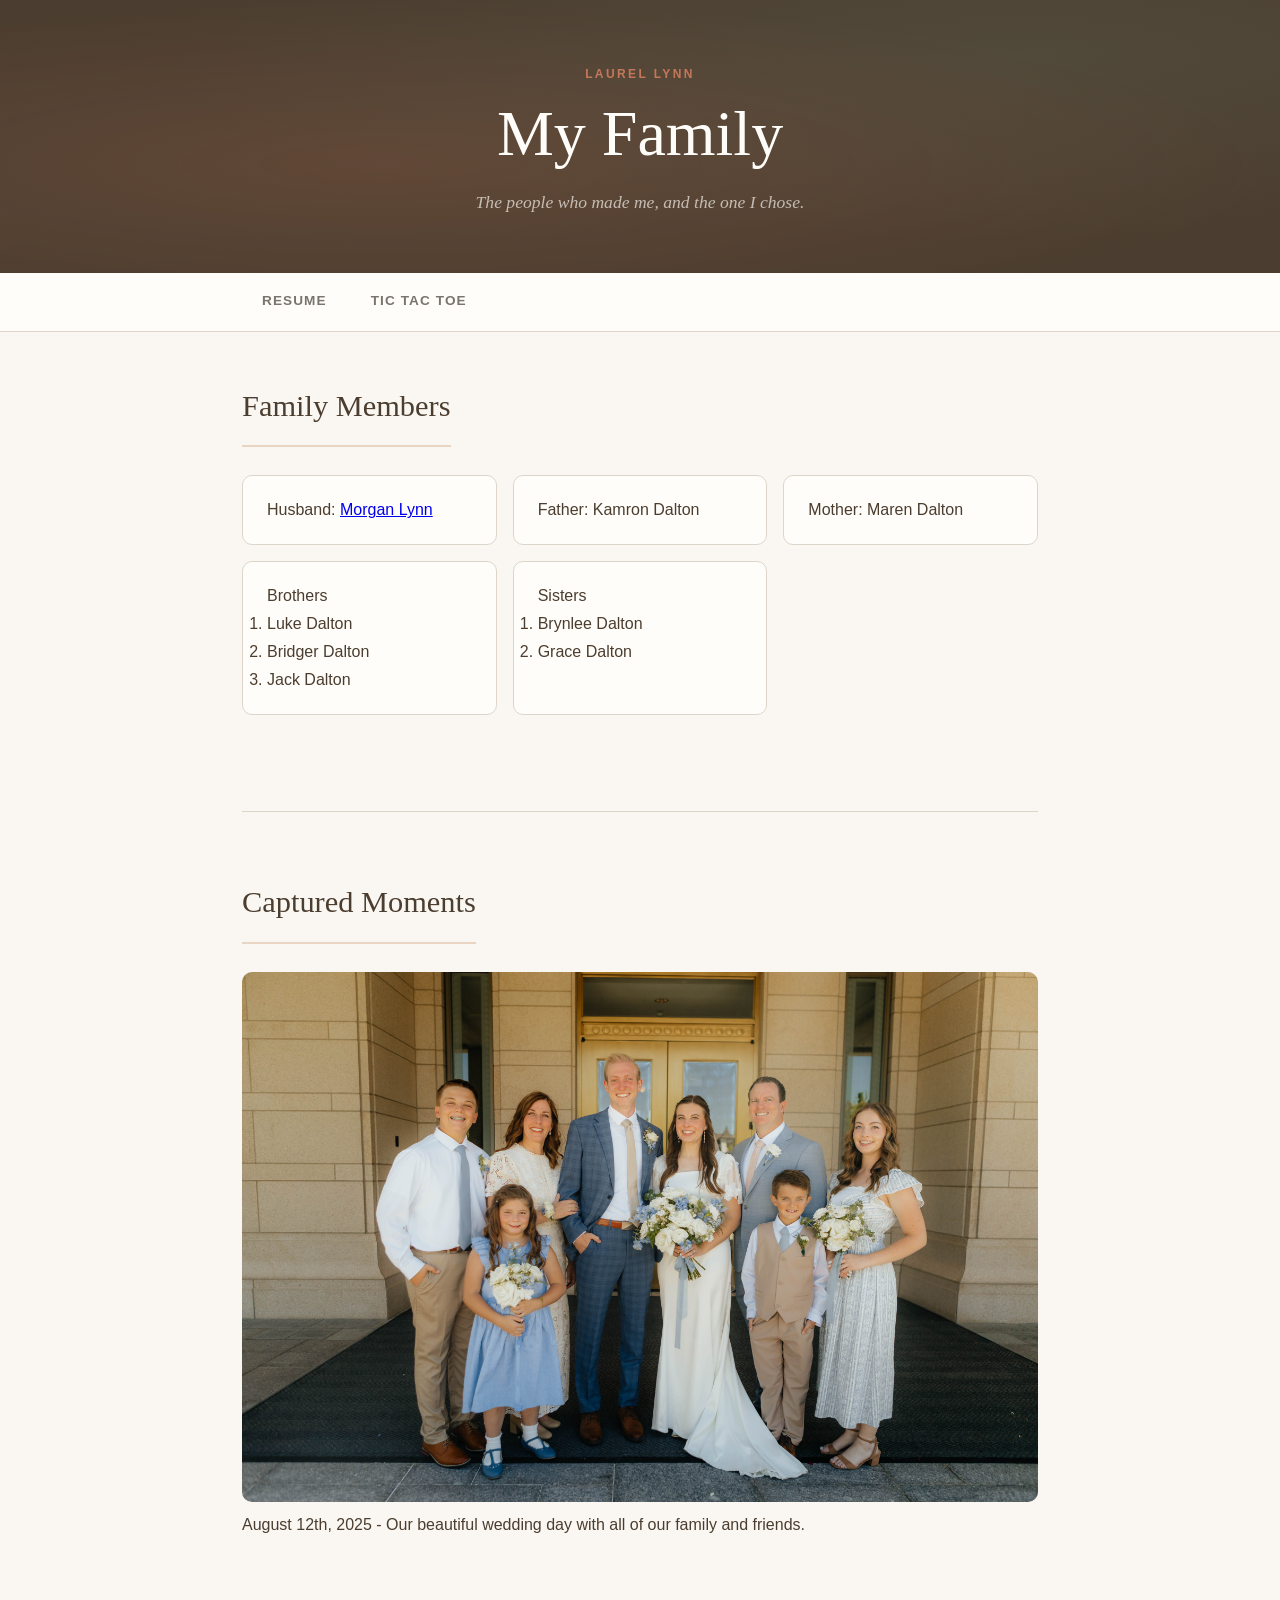
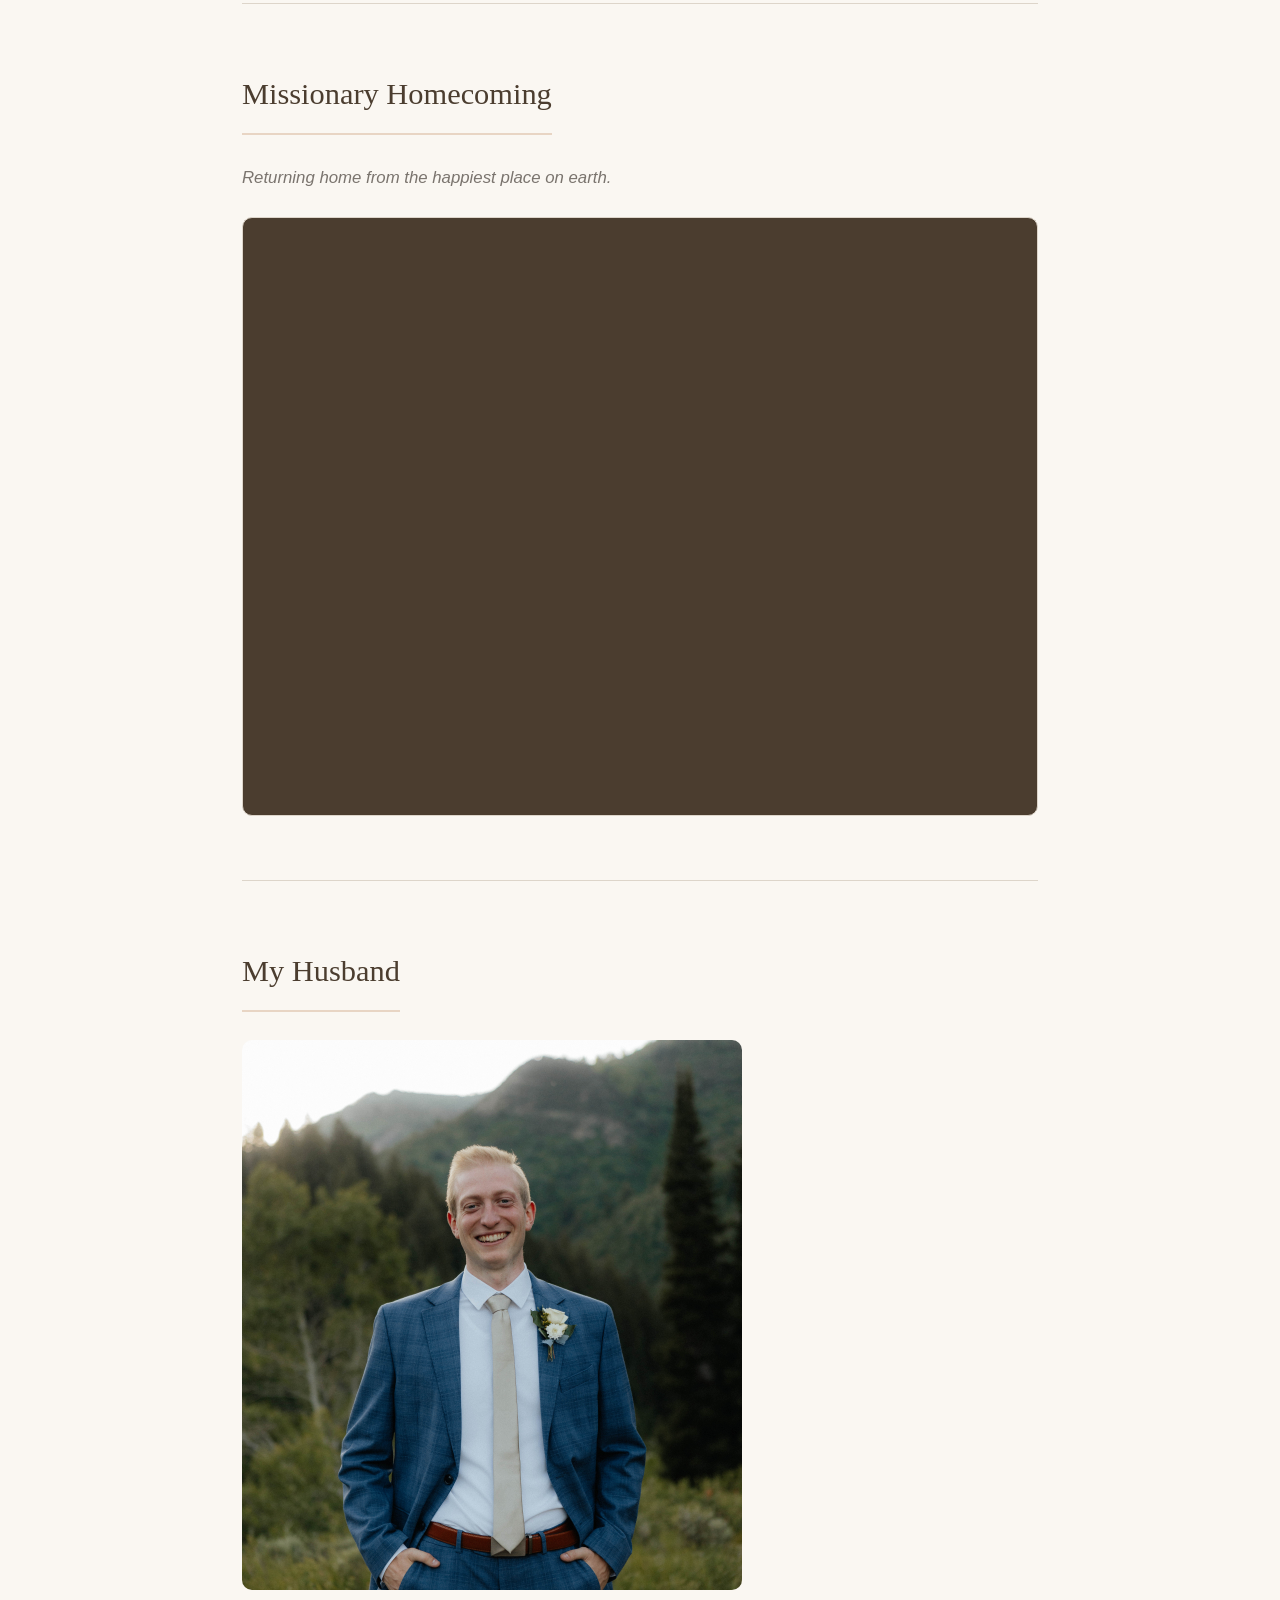
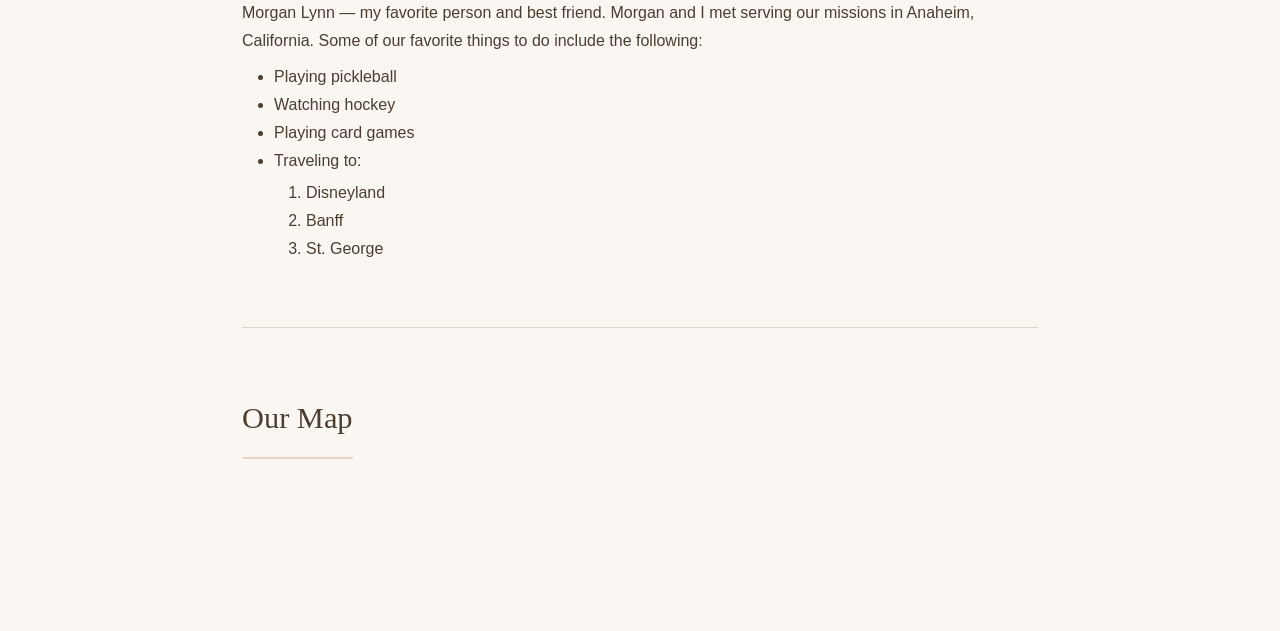
==== js/fromScratch.html @ 966ffb1a "Add files via upload" ====
<!DOCTYPE html>
<html lang="en">
<head>
    <meta charset="UTF-8">
    <meta name="viewport" content="width=device-width, initial-scale=1.0">
    <title>My Family | Laurel Lynn</title>
    <link rel="stylesheet" type="text/css" href="../css/myStyles.css">
</head>
<body>

    <header class="site-header">
        <div class="header-inner">
            <p class="site-eyebrow">Laurel Lynn</p>
            <h1 class="site-title">My Family</h1>
            <p class="site-tagline">The people who made me, and the one I chose.</p>
        </div>
    </header>

    <nav class="site-nav">
        <div class="nav-inner">
            <a href="../index.html">Resume</a>
            <a href="ai.html">Tic Tac Toe</a>

        </div>
    </nav>

    <main class="site-main">

        <!-- Family Members Section -->
        <section class="content-section">
            <h2 class="section-title">Family Members</h2>
            <div class="family-grid">

                <div class="family-card husband-card">
                    <span class="card-label">Husband:</span>
                    <a href="#morgan-photo" class="family-name-link">Morgan Lynn</a>
                </div>

                <div class="family-card">
                    <span class="card-label">Father:</span>
                    <span class="family-name">Kamron Dalton</span>
                </div>

                <div class="family-card">
                    <span class="card-label">Mother:</span>
                    <span class="family-name">Maren Dalton</span>
                </div>

                <div class="family-card siblings-card">
                    <span class="card-label">Brothers</span>
                    <ol class="sibling-list">
                        <li>Luke Dalton</li>
                        <li>Bridger Dalton</li>
                        <li>Jack Dalton</li>
                    </ol>
                </div>

                <div class="family-card siblings-card">
                    <span class="card-label">Sisters</span>
                    <ol class="sibling-list">
                        <li>Brynlee Dalton</li>
                        <li>Grace Dalton</li>
                    </ol>
                </div>
            </div>
        </section>

        <!-- Wedding Photo Section -->
        <section class="content-section photo-section">
            <h2 class="section-title">Captured Moments</h2>
            <div class="photo-frame">
                <img src="../assets/img/WedL&MPart1-129 copy.jpg" alt="Family Wedding Photo" class="hero-photo">
                <p class="photo-caption">August 12th, 2025 - Our beautiful wedding day with all of our family and friends.</p>
            </div>
        </section>

        <!-- Video Section -->
        <section class="content-section">
            <h2 class="section-title">Missionary Homecoming</h2>
            <p class="section-intro">Returning home from the happiest place on earth.</p>
            <div class="video-wrapper">
                <iframe
                    src="https://www.youtube.com/embed/ZXV2NRz1iek?si=ar79hNtOFE_5ha5w"
                    title="Missionary Homecoming Video"
                    frameborder="0"
                    allow="accelerometer; autoplay; clipboard-write; encrypted-media; gyroscope; picture-in-picture; web-share"
                    referrerpolicy="strict-origin-when-cross-origin"
                    allowfullscreen>
                </iframe>
            </div>
        </section>

        <!-- Husband Section -->
        <section class="content-section husband-section">
            <h2 class="section-title">My Husband</h2>
            <div class="husband-layout">
                <div class="husband-photo-wrap">
                    <img id="morgan-photo" src="../assets/img/morgan31.jpg" alt="Photo of Morgan Lynn" class="portrait-photo">
                </div>
                <div class="husband-text">
                    <p>Morgan Lynn — my favorite person and best friend. Morgan and I met serving our missions in Anaheim, California. Some of our favorite things to do include the following:</p>
                    <ul>
                        <li>Playing pickleball</li>
                        <li>Watching hockey</li>
                        <li>Playing card games</li>

                        <li>Traveling to: 
                            <ol>
                                <li>Disneyland</li>
                                <li>Banff</li>
                                <li>St. George</li>
                            </ol>
                        </li>
                    </ul>
                </div>
            </div>
        </section>

        <!-- Map Section -->
        <section class="content-section map-section">
            <h2 class="section-title">Our Map</h2>
            <div class="tableau-wrapper">
                <div class='tableauPlaceholder' id='viz1776742415502' style='position: relative'>
                    <noscript>
                        <a href='#'><img alt='Map2' src='https://public.tableau.com/static/images/Bo/Book2_12124/Map2/1_rss.png' style='border: none' /></a>
                    </noscript>
                    <object class='tableauViz' style='display:none;'>
                        <param name='host_url' value='https%3A%2F%2Fpublic.tableau.com%2F' />
                        <param name='embed_code_version' value='3' />
---- css/myStyles.css ----
/* ============================================================
   myStyles.css — Laurel Lynn Family Site
   Warm editorial aesthetic | Playfair Display + Lato
   ============================================================ */

/* ---------- Reset & Base ---------- */
*, *::before, *::after {
    box-sizing: border-box;
    margin: 0;
    padding: 0;
}

:root {
    --cream:        #FAF7F2;
    --warm-white:   #FFFDF9;
    --parchment:    #F0EAE0;
    --blush:        #E8D5C4;
    --terracotta:   #C4785A;
    --terracotta-dk:#9E5C42;
    --sage:         #7A9E8A;
    --charcoal:     #4b3d2f;
    --mid-gray:     #7A746E;
    --light-border: #DDD5CA;

    --font-serif: Georgia, serif;
    --font-sans: Arial, "Helvetica Neue", Helvetica, sans-serif;

    --max-width: 860px;
    --section-gap: 4rem;
}

html {
    scroll-behavior: smooth;
}

img {
    max-width: 100%;       /* never overflow their container */
    object-fit: cover;     /* crop to fill the box cleanly */
    object-position: center; /* focus on the center of the image */
    border-radius: 10px;
}

#morgan-photo {
    width: 500px;
    height: 550px;
    object-fit: cover;
    border-radius: 10px;
}

.video-wrapper {
    position: relative;
    padding-bottom: 75%;  /* increase from 56.25% — try 75% or higher */
    height: 0;
    overflow: hidden;
    border-radius: 10px;
    border: 1px solid var(--light-border);
    background: var(--charcoal);
}

.video-wrapper iframe {
    position: absolute;
    top: 0;
    left: 0;
    width: 100%;
    height: 100%;
    border: none;
}

body {
    background-color: var(--cream);
    color: var(--charcoal);
    font-family: var(--font-sans);
    font-size: 16px;
    line-height: 1.75;
    font-weight: 300;
}

/* ---------- Header ---------- */
.site-header {
    background-color: var(--charcoal);
    color: var(--warm-white);
    text-align: center;
    padding: 4rem 2rem 3.5rem;
    position: relative;
    overflow: hidden;
}

.site-header::before {
    content: '';
    position: absolute;
    inset: 0;
    background: radial-gradient(ellipse at 30% 60%, rgba(196,120,90,0.18) 0%, transparent 70%),
                radial-gradient(ellipse at 80% 20%, rgba(122,158,138,0.12) 0%, transparent 60%);
    pointer-events: none;
}

.header-inner {
    position: relative;
    z-index: 1;
    max-width: var(--max-width);
    margin: 0 auto;
}

.site-eyebrow {
    font-family: var(--font-sans);
    font-size: 0.75rem;
    font-weight: 700;
    letter-spacing: 0.2em;
    text-transform: uppercase;
    color: var(--terracotta);
    margin-bottom: 0.75rem;
}

.site-title {
    font-family: var(--font-serif);
    font-size: clamp(2.5rem, 6vw, 4rem);
    font-weight: 400;
    line-height: 1.15;
    color: var(--warm-white);
    margin-bottom: 1rem;
}

.site-tagline {
    font-family: var(--font-serif);
    font-style: italic;
    font-size: 1.1rem;
    color: rgba(255,253,249,0.65);
}

/* ---------- Navigation ---------- */
.site-nav {
    background-color: var(--warm-white);
    border-bottom: 1px solid var(--light-border);
    position: sticky;
    top: 0;
    z-index: 100;
}

.nav-inner {
    max-width: var(--max-width);
    margin: 0 auto;
    padding: 0 2rem;
    display: flex;
    gap: 0.25rem;
}

.site-nav a {
    display: inline-block;
    padding: 1rem 1.25rem;
    font-family: var(--font-sans);
    font-size: 0.85rem;
    font-weight: 700;
    letter-spacing: 0.08em;
    text-transform: uppercase;
    color: var(--mid-gray);
    text-decoration: none;
    border-bottom: 2px solid transparent;
    transition: color 0.2s, border-color 0.2s;
}

.site-nav a:hover {
    color: var(--terracotta);
    border-bottom-color: var(--terracotta);
}

/* ---------- Main Content ---------- */
.site-main {
    max-width: var(--max-width);
    margin: 0 auto;
    padding: 3rem 2rem 5rem;
}

.content-section {
    margin-bottom: var(--section-gap);
    padding-bottom: var(--section-gap);
    border-bottom: 1px solid var(--light-border);
}

.content-section:last-child {
    border-bottom: none;
    margin-bottom: 0;
}

.section-title {
    font-family: var(--font-serif);
    font-size: 1.9rem;
    font-weight: 400;
    color: var(--charcoal);
    margin-bottom: 1.75rem;
    padding-bottom: 0.75rem;
    border-bottom: 2px solid var(--blush);
    display: inline-block;
}

.section-intro {
    font-size: 1.05rem;
    color: var(--mid-gray);
    font-style: italic;
    margin-bottom: 1.5rem;
}

ul ul, ul ol, ol ul, ol ol {
    padding-left: 2rem;
    margin-top: 0.25rem;
}

p + ul, p + ol {
    padding-left: 2rem;
    margin-top: 0.5rem;
}

/* ---------- Family Cards ---------- */
.family-grid {
    display: grid;
    grid-template-columns: repeat(auto-fill, minmax(200px, 1fr));
    gap: 1rem;
    margin-bottom: 2rem;
}

.family-card {
    background: var(--warm-white);
    border: 1px solid var(--light-border);
    border-radius: 10px;
    padding: 1.25rem 1.5rem;
    transition: box-shadow 0.2s, transform 0.2s;
}

.family-card:hover {
    box-shadow: 0 4px 20px rgba(58,53,48,0.0
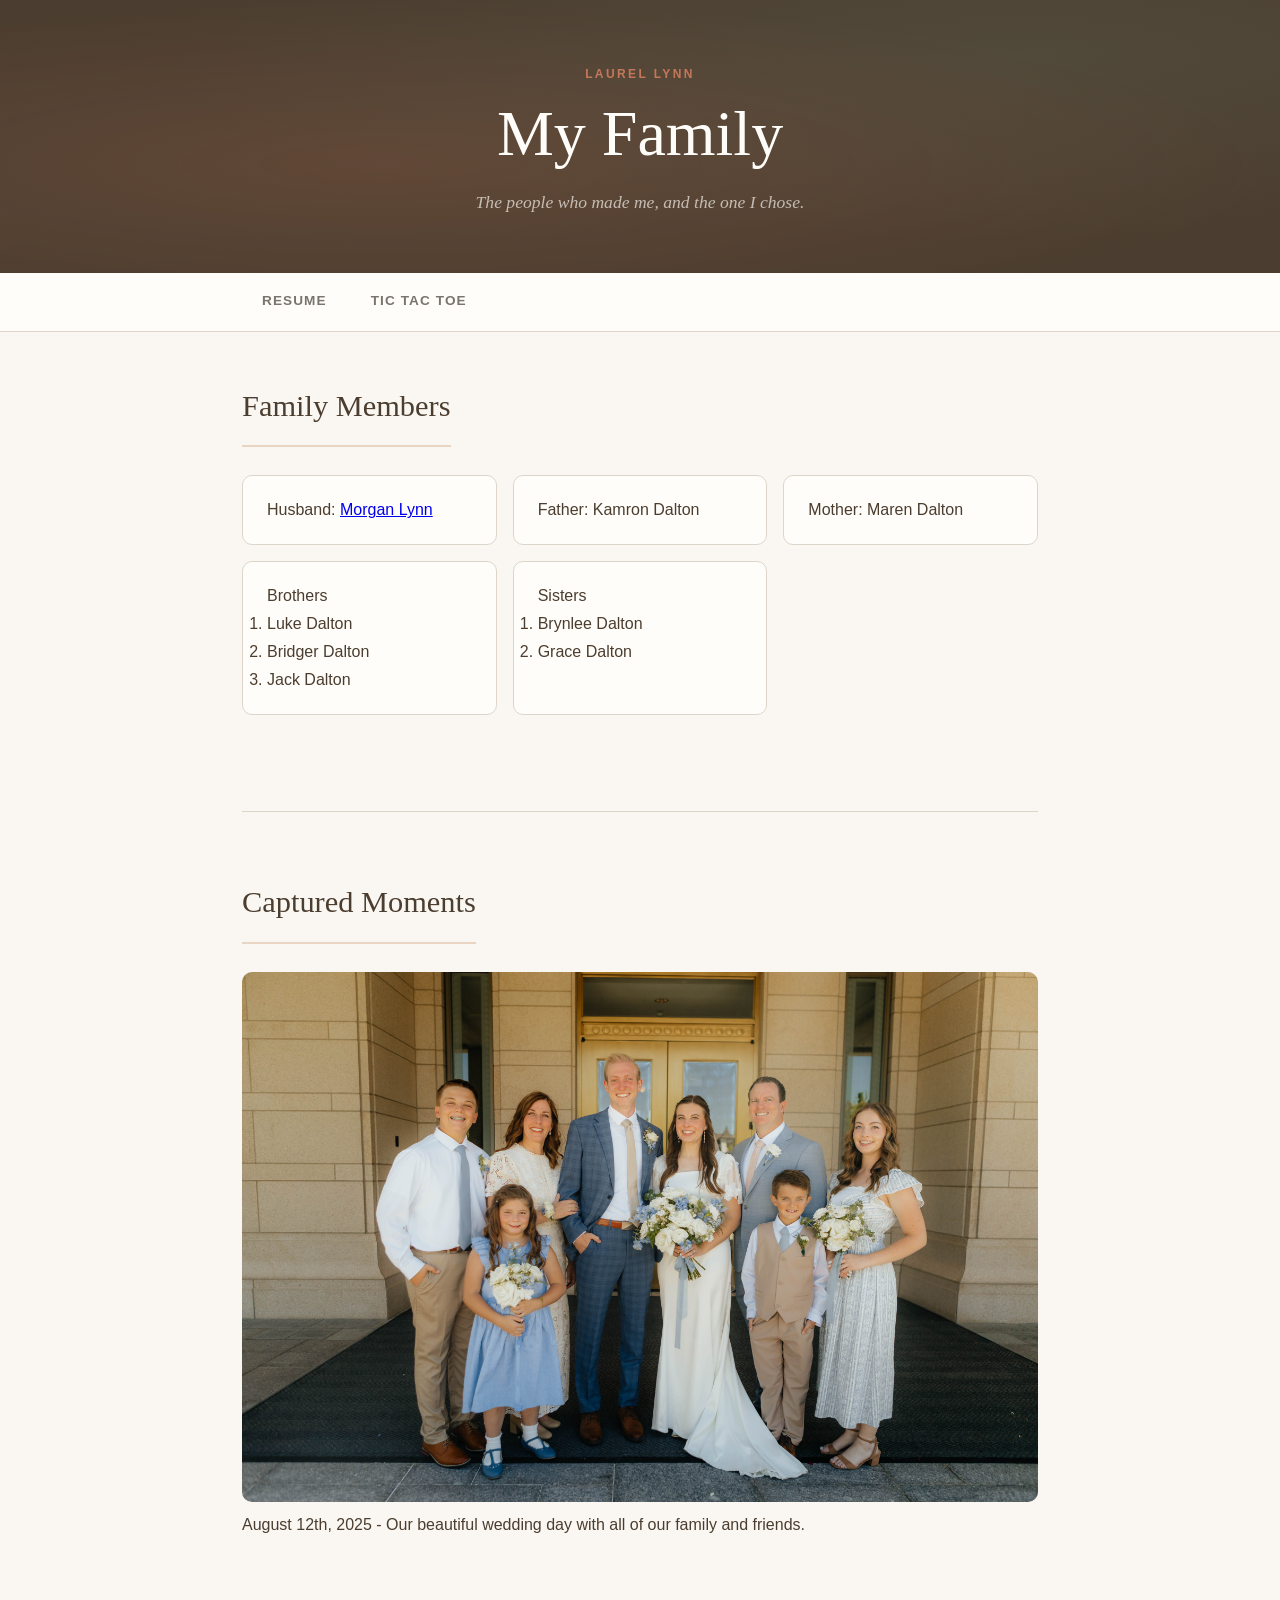
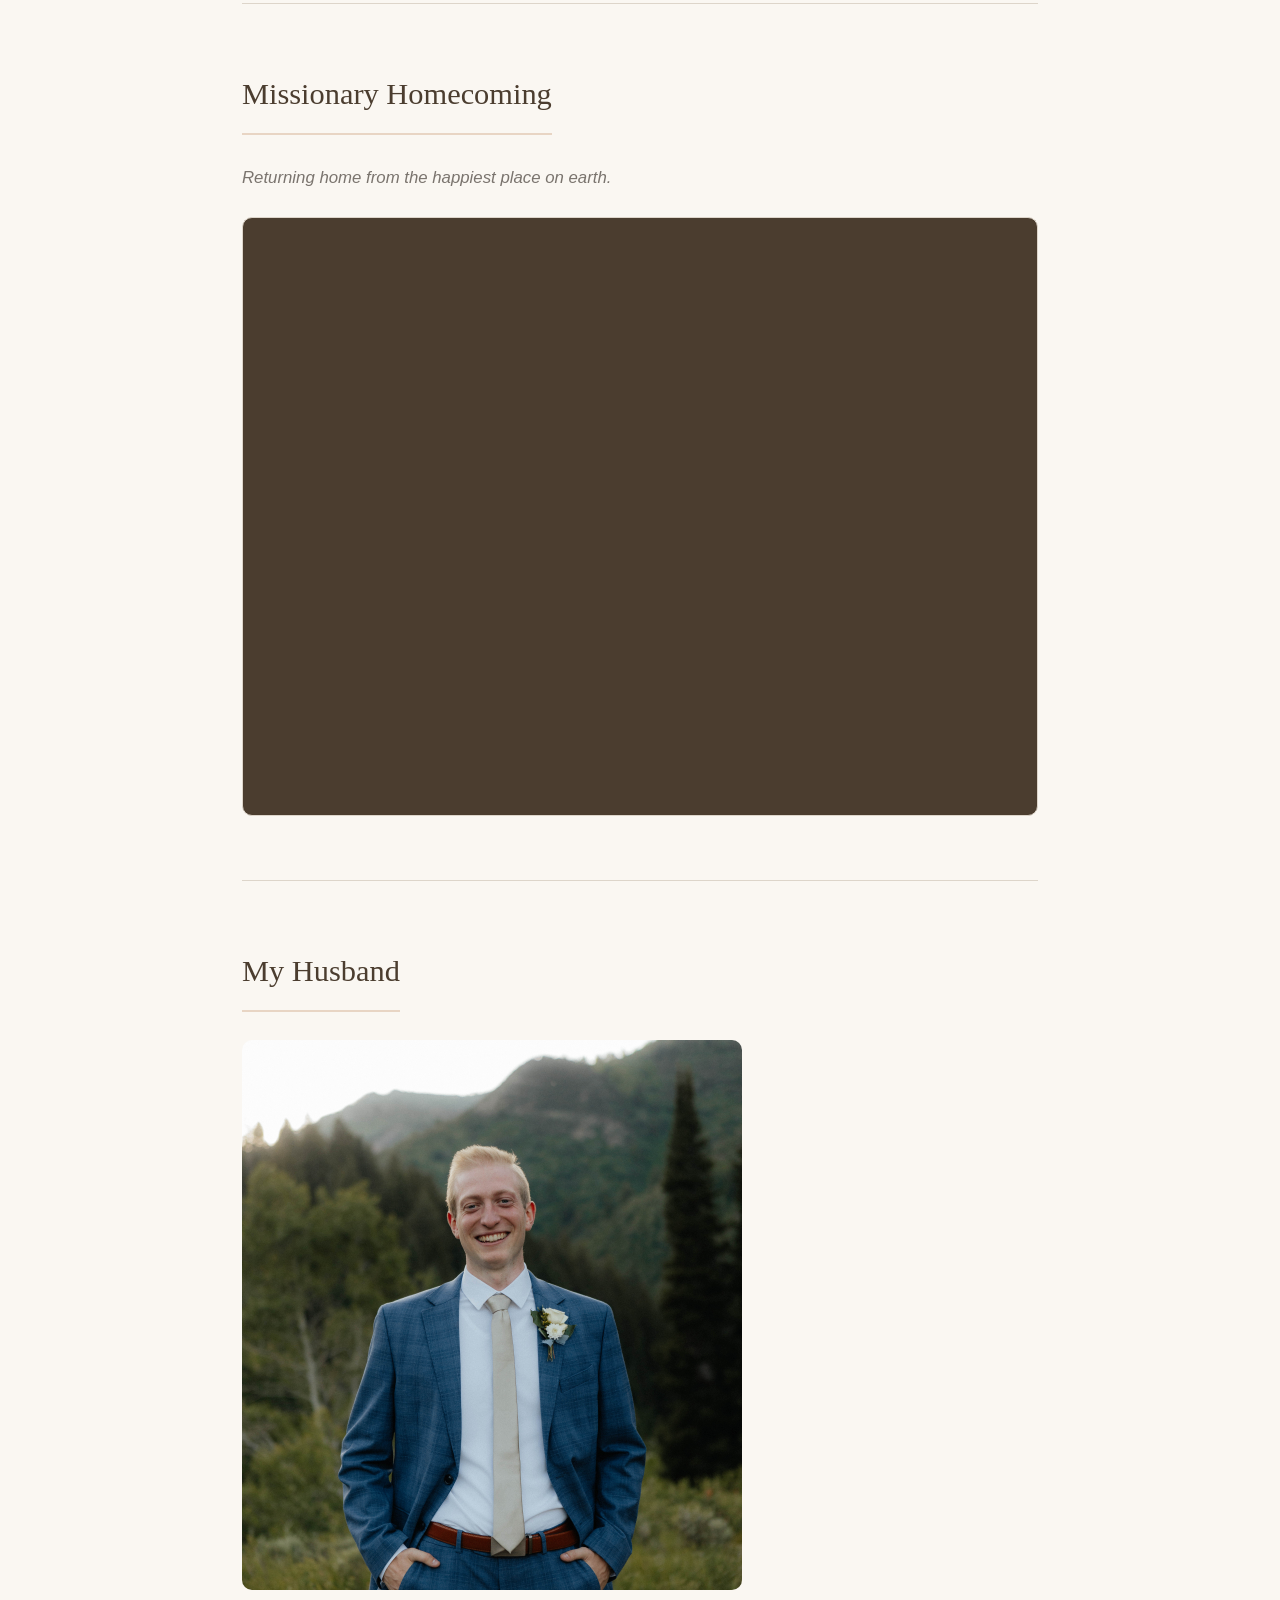
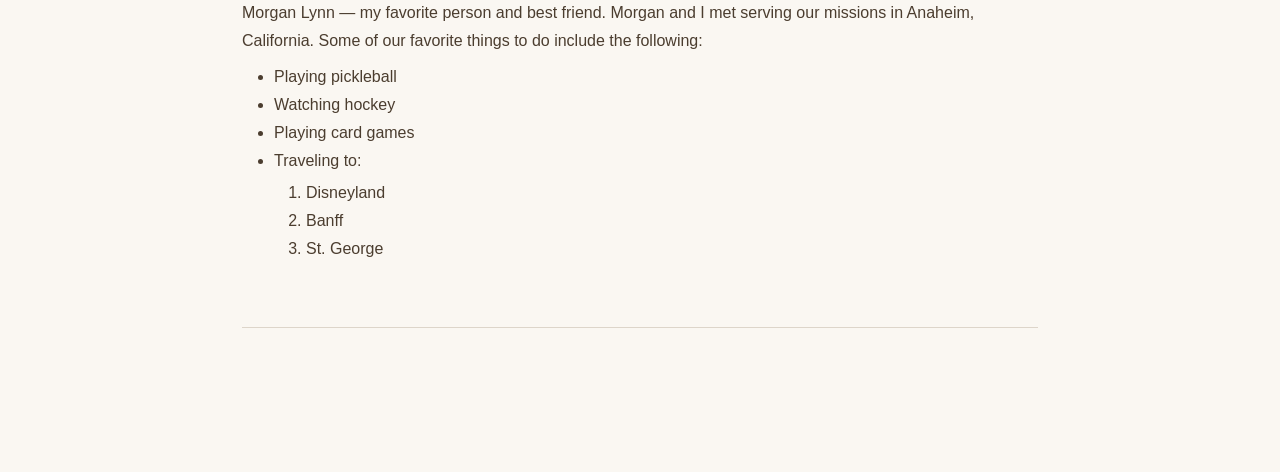
==== commit b67d51c7: "Update fromScratch.html" ====
--- a/js/fromScratch.html
+++ b/js/fromScratch.html
@@ -117,13 +117,4 @@
         </section>
 
         <!-- Map Section -->
-        <section class="content-section map-section">
-            <h2 class="section-title">Our Map</h2>
-            <div class="tableau-wrapper">
-                <div class='tableauPlaceholder' id='viz1776742415502' style='position: relative'>
-                    <noscript>
-                        <a href='#'><img alt='Map2' src='https://public.tableau.com/static/images/Bo/Book2_12124/Map2/1_rss.png' style='border: none' /></a>
-                    </noscript>
-                    <object class='tableauViz' style='display:none;'>
-                        <param name='host_url' value='https%3A%2F%2Fpublic.tableau.com%2F' />
-                        <param name='embed_code_version' value='3' />
+        <div class='tableauPlaceholder' id='viz1776811870209' style='position: relative'><noscript><a href='#'><img alt='DVS SOTI 2021 (2) ' src='https:&#47;&#47;public.tableau.com&#47;static&#47;images&#47;St&#47;StateoftheDataVisualizationIndustrySurvey2021&#47;DVSSOTI20212&#47;1_rss.png' style='border: none' /></a></noscript><object class='tableauViz'  style='display:none;'><param name='host_url' value='https%3A%2F%2Fpublic.tableau.com%2F' /> <param name='embed_code_version' value='3' /> <param name='site_root' value='' /><param name='name' value='StateoftheDataVisualizationIndustrySurvey2021&#47;DVSSOTI20212' /><param name='tabs' value='no' /><param name='toolbar' value='yes' /><param name='static_image' value='https:&#47;&#47;public.tableau.com&#47;static&#47;images&#47;St&#47;StateoftheDataVisualizationIndustrySurvey2021&#47;DVSSOTI20212&#47;1.png' /> <param name='animate_transition' value='yes' /><param name='display_static_image' value='yes' /><param name='display_spinner' value='yes' /><param name='display_overlay' value='yes' /><param name='display_count' value='yes' /><param name='language' value='en-US' /></object></div>                <script type='text/javascript'>                    var divElement = document.getElementById('viz1776811870209');                    var vizElement = divElement.getElementsByTagName('object')[0];                    if ( divElement.offsetWidth > 800 ) { vizElement.style.width='1200px';vizElement.style.height='5527px';} else if ( divElement.offsetWidth > 500 ) { vizElement.style.width='1200px';vizElement.style.height='5527px';} else { vizElement.style.width='100%';vizElement.style.height='10027px';}                     var scriptElement = document.createElement('script');                    scriptElement.src = 'https://public.tableau.com/javascripts/api/viz_v1.js';                    vizElement.parentNode.insertBefore(scriptElement, vizElement);                </script>
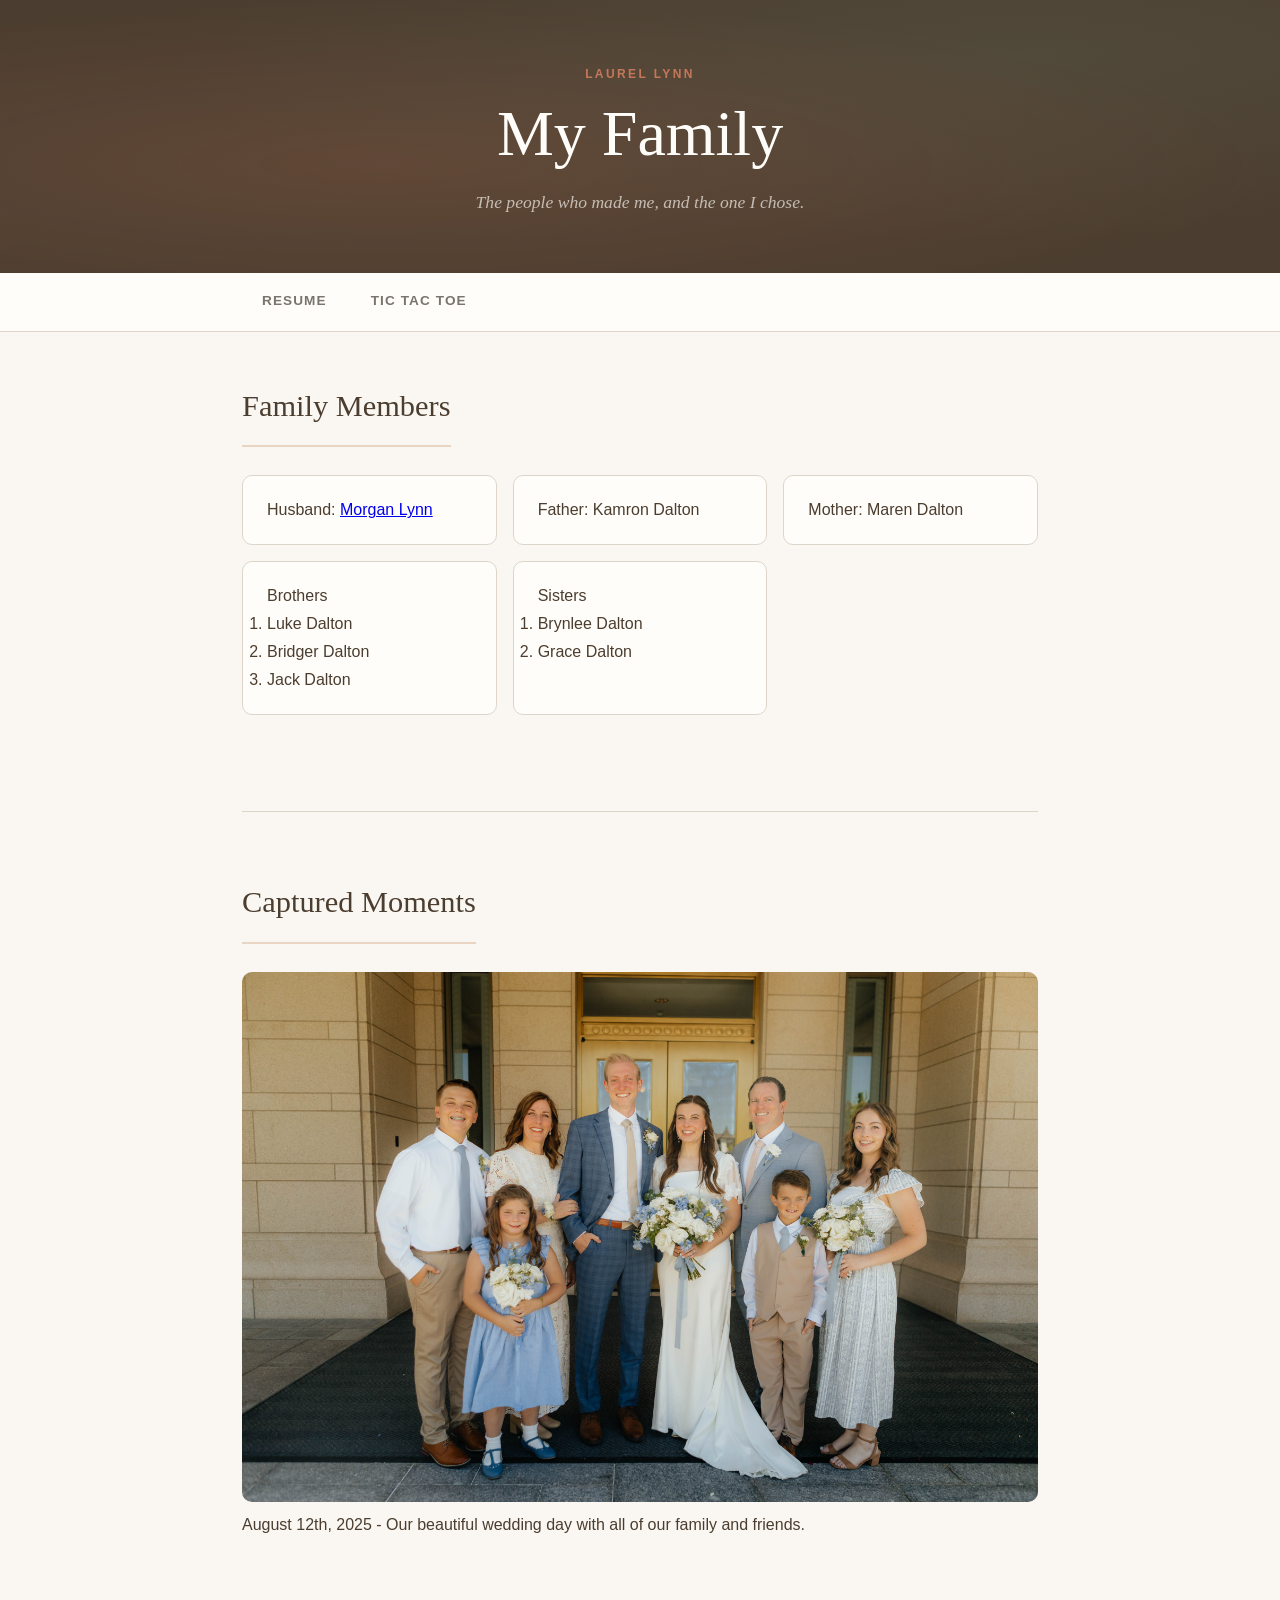
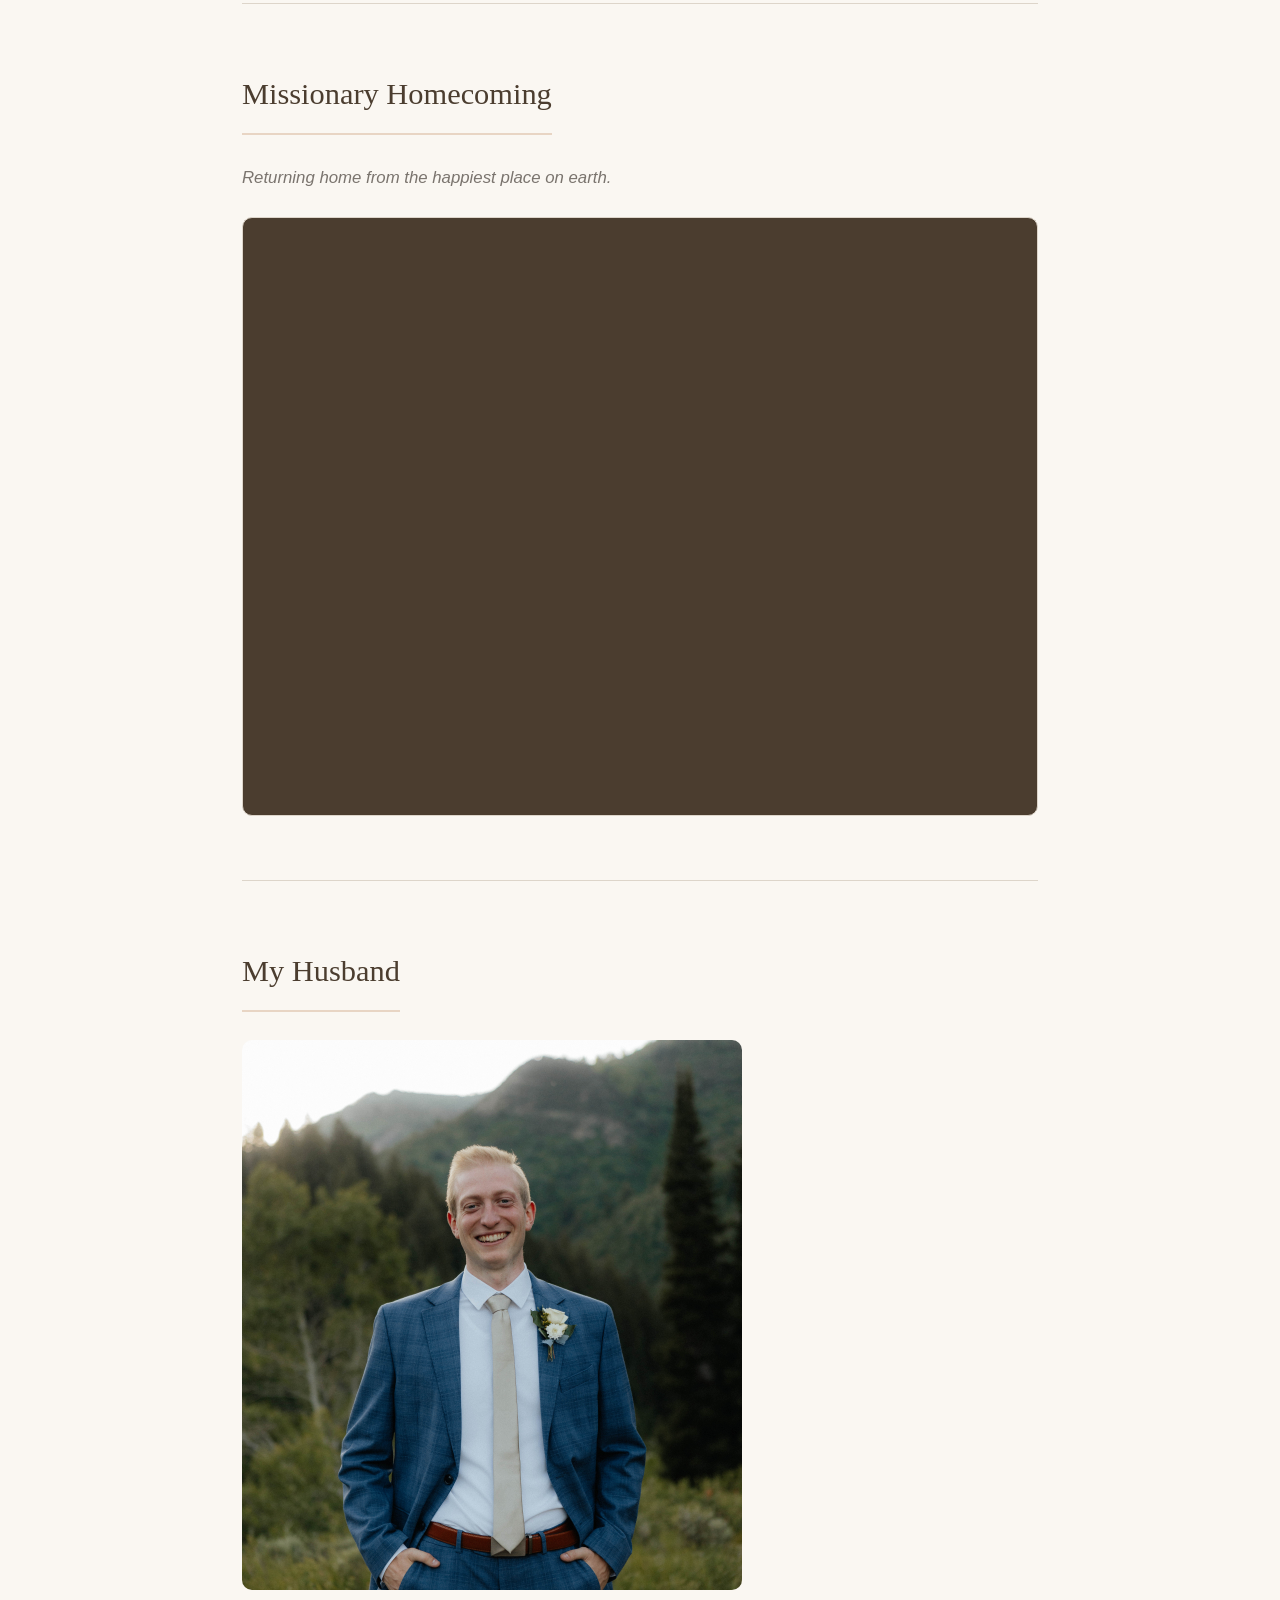
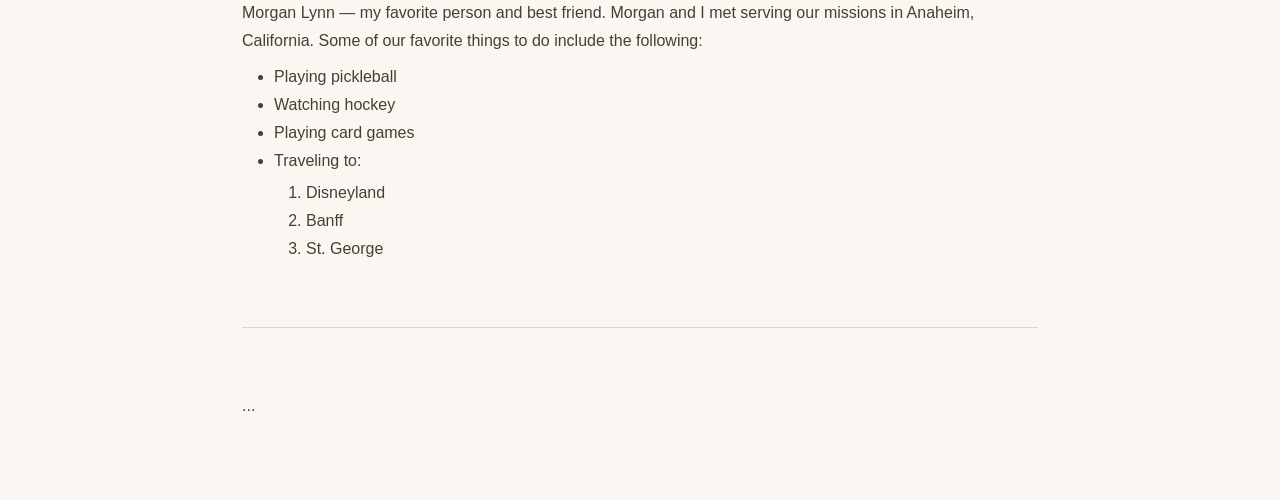
==== commit 30cc392d: "Update fromScratch.html" ====
--- a/js/fromScratch.html
+++ b/js/fromScratch.html
@@ -117,4 +117,11 @@
         </section>
 
         <!-- Map Section -->
-        <div class='tableauPlaceholder' id='viz1776811870209' style='position: relative'><noscript><a href='#'><img alt='DVS SOTI 2021 (2) ' src='https:&#47;&#47;public.tableau.com&#47;static&#47;images&#47;St&#47;StateoftheDataVisualizationIndustrySurvey2021&#47;DVSSOTI20212&#47;1_rss.png' style='border: none' /></a></noscript><object class='tableauViz'  style='display:none;'><param name='host_url' value='https%3A%2F%2Fpublic.tableau.com%2F' /> <param name='embed_code_version' value='3' /> <param name='site_root' value='' /><param name='name' value='StateoftheDataVisualizationIndustrySurvey2021&#47;DVSSOTI20212' /><param name='tabs' value='no' /><param name='toolbar' value='yes' /><param name='static_image' value='https:&#47;&#47;public.tableau.com&#47;static&#47;images&#47;St&#47;StateoftheDataVisualizationIndustrySurvey2021&#47;DVSSOTI20212&#47;1.png' /> <param name='animate_transition' value='yes' /><param name='display_static_image' value='yes' /><param name='display_spinner' value='yes' /><param name='display_overlay' value='yes' /><param name='display_count' value='yes' /><param name='language' value='en-US' /></object></div>                <script type='text/javascript'>                    var divElement = document.getElementById('viz1776811870209');                    var vizElement = divElement.getElementsByTagName('object')[0];                    if ( divElement.offsetWidth > 800 ) { vizElement.style.width='1200px';vizElement.style.height='5527px';} else if ( divElement.offsetWidth > 500 ) { vizElement.style.width='1200px';vizElement.style.height='5527px';} else { vizElement.style.width='100%';vizElement.style.height='10027px';}                     var scriptElement = document.createElement('script');                    scriptElement.src = 'https://public.tableau.com/javascripts/api/viz_v1.js';                    vizElement.parentNode.insertBefore(scriptElement, vizElement);                </script>
+        <div class='tableauPlaceholder' id='viz1776811870209' style='position: relative'><noscript><a href='#'><img alt='DVS SOTI 2021 (2) ' src='https:&#47;&#47;public.tableau.com&#47;static&#47;images&#47;St&#47;StateoftheDataVisualizationIndustrySurvey2021&#47;DVSSOTI20212&#47;1_rss.png' style='border: none' /></a></noscript><object class='tableauViz'  style='display:none;'><param name='host_url' value='https%3A%2F%2Fpublic.tableau.com%2F' /> <param name='embed_code_version' value='3' /> <param name='site_root' value='' /><param name='name' value='StateoftheDataVisualizationIndustrySurvey2021&#47;DVSSOTI20212' /><param name='tabs' value='no' /><param name='toolbar' value='yes' /><param name='static_image' value='https:&#47;&#47;public.tableau.com&#47;static&#47;images&#47;St&#47;StateoftheDataVisualizationIndustrySurvey2021&#47;DVSSOTI20212&#47;1.png' /> <param name='animate_transition' value='yes' /><param name='display_static_image' value='yes' /><param name='display_spinner' value='yes' /><param name='display_overlay' value='yes' /><param name='display_count' value='yes' /><param name='language' value='en-US' /></object></div>                <script type='text/javascript'>                    var divElement = document.getElementById('viz1776811870209');                    var vizElement = divElement.getElementsByTagName('object')[0];                    if ( divElement.offsetWidth > 800 ) { vizElement.style.width='1200px';vizElement.style.height='5527px';} else if ( divElement.offsetWidth > 500 ) { vizElement.style.width='100%';vizElement.style.height='500px';} else { vizElement.style.width='100%';vizElement.style.height='10027px';}                     var scriptElement = document.createElement('script');                    scriptElement.src = 'https://public.tableau.com/javascripts/api/viz_v1.js';                    vizElement.parentNode.insertBefore(scriptElement, vizElement);                </script>
+
+        <div class="tableau-wrapper">
+    <div class='tableauPlaceholder' id='viz1776742415502' style='position: relative'>
+        ...
+    </div>
+</div>
+</body>
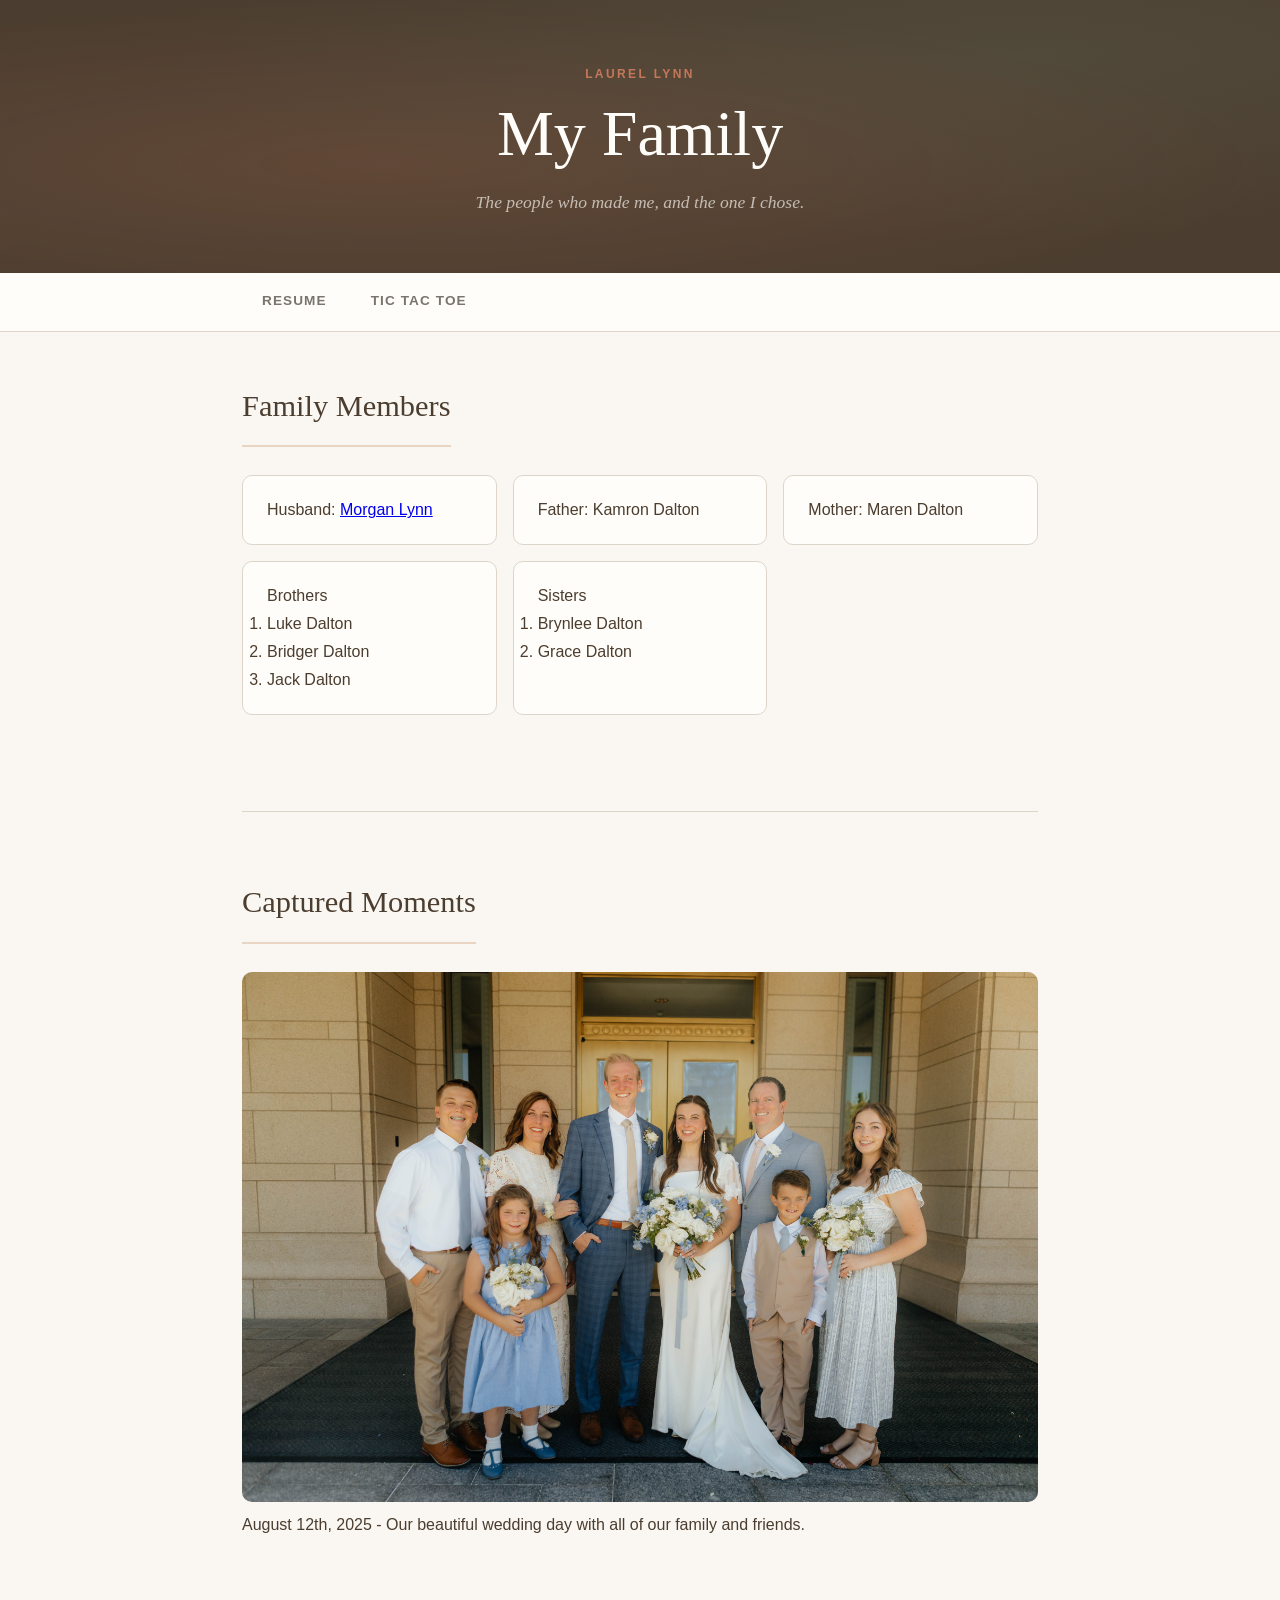
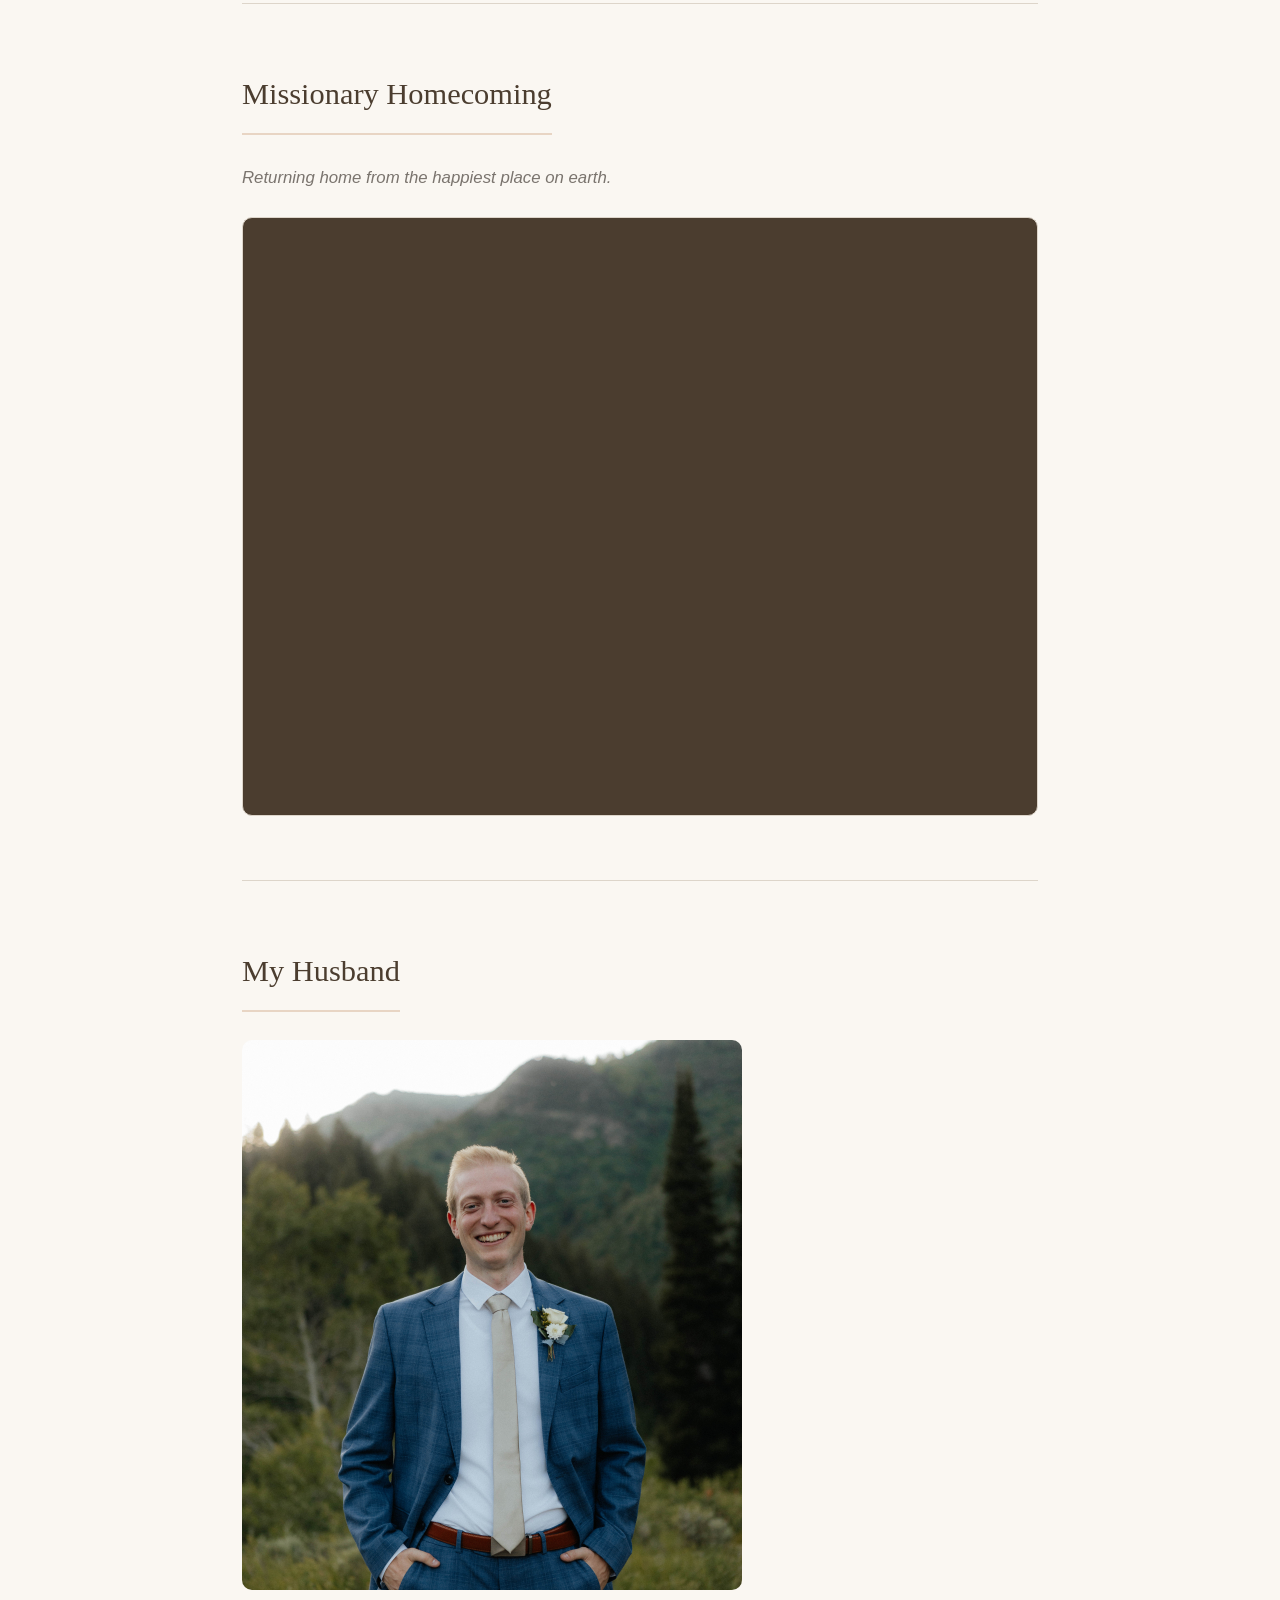
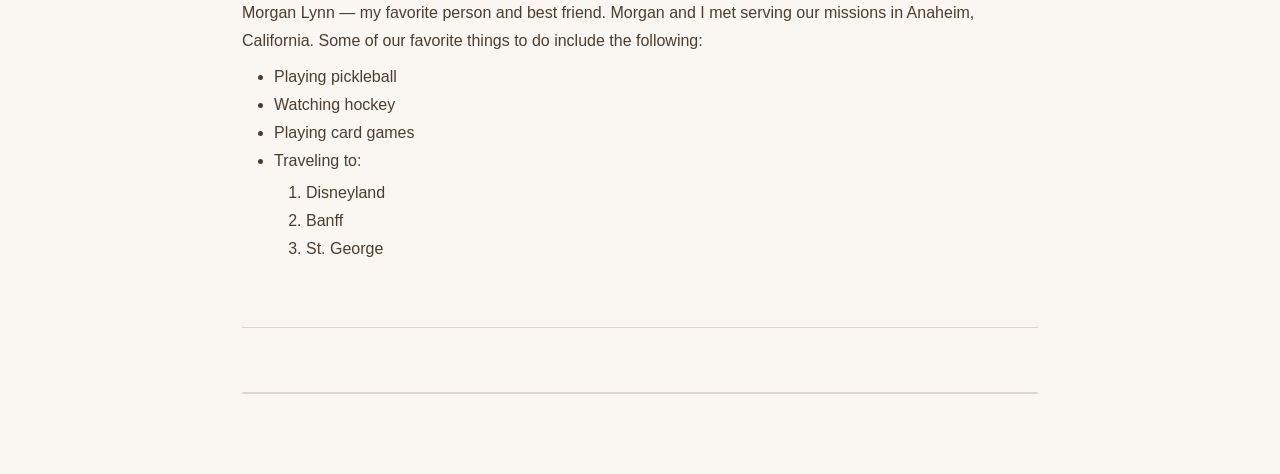
==== commit 3e2e78fc: "Update fromScratch.html" ====
--- a/js/fromScratch.html
+++ b/js/fromScratch.html
@@ -121,7 +121,6 @@
 
         <div class="tableau-wrapper">
     <div class='tableauPlaceholder' id='viz1776742415502' style='position: relative'>
-        ...
     </div>
 </div>
 </body>
--- a/css/myStyles.css
+++ b/css/myStyles.css
@@ -209,6 +209,13 @@
     margin-top: 0.5rem;
 }
 
+.tableau-wrapper {
+    border-radius: 10px;
+    overflow: hidden;
+    border: 1px solid var(--light-border);
+    background: var(--warm-white);
+    max-width: 100%;
+}
 /* ---------- Family Cards ---------- */
 .family-grid {
     display: grid;
@@ -226,4 +233,4 @@
 }
 
 .family-card:hover {
-    box-shadow: 0 4px 20px rgba(58,53,48,0.0+    box-shadow: 0 4px 20px rgba(58,53,48,0.0
